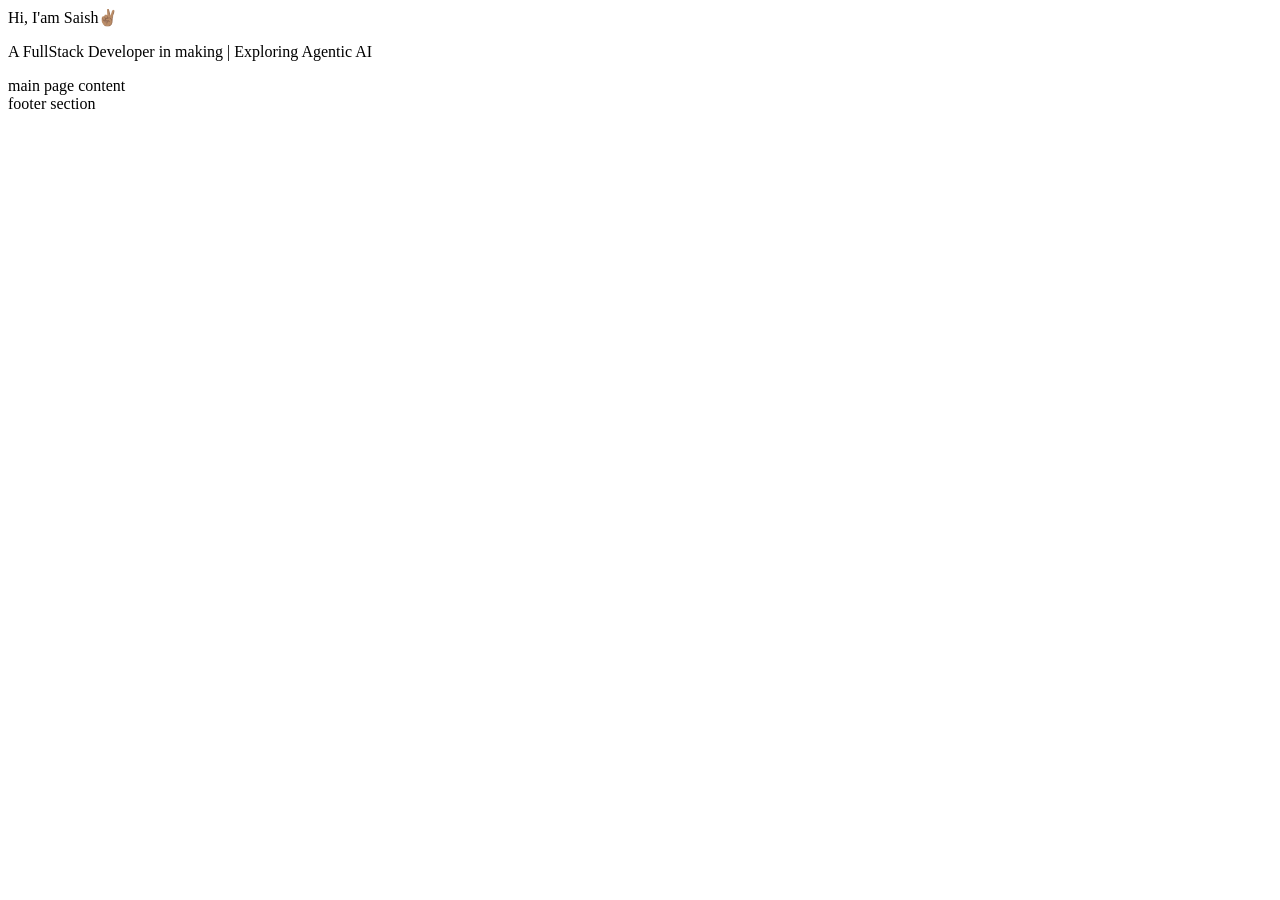
==== index.html @ 52a73630 "planing the page" ====
<!DOCTYPE html>
<html lang="en">
<head>
    <meta charset="UTF-8">
    <meta name="viewport" content="width=device-width, initial-scale=1.0">
    <title>Portfoilo-website</title>
</head>
<body>

    <div>
        <header>Hi, I'am Saish✌🏽</header>
        <p>A FullStack Developer in making | Exploring Agentic AI</p>
    </div>


    <div>
        main page content
    </div>


    <div>
        footer section
    </div>
    
</body>
</html>
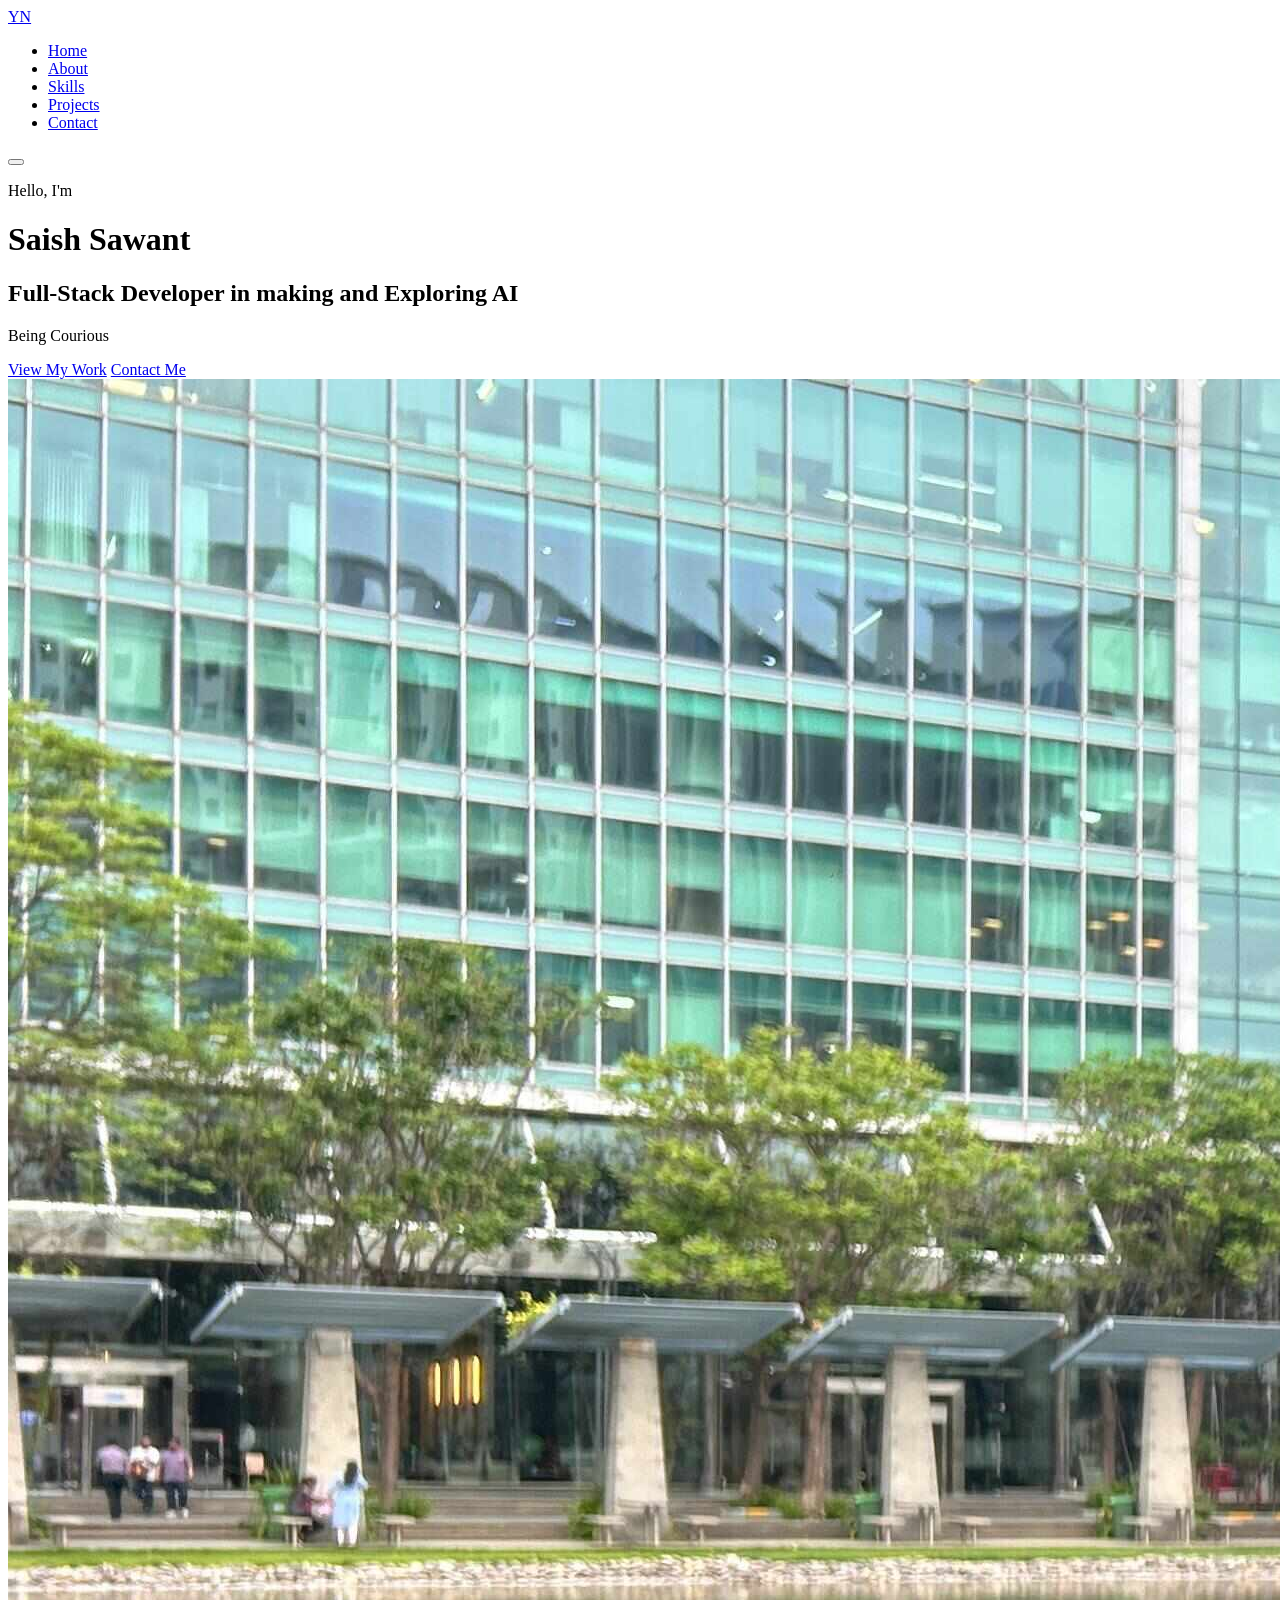
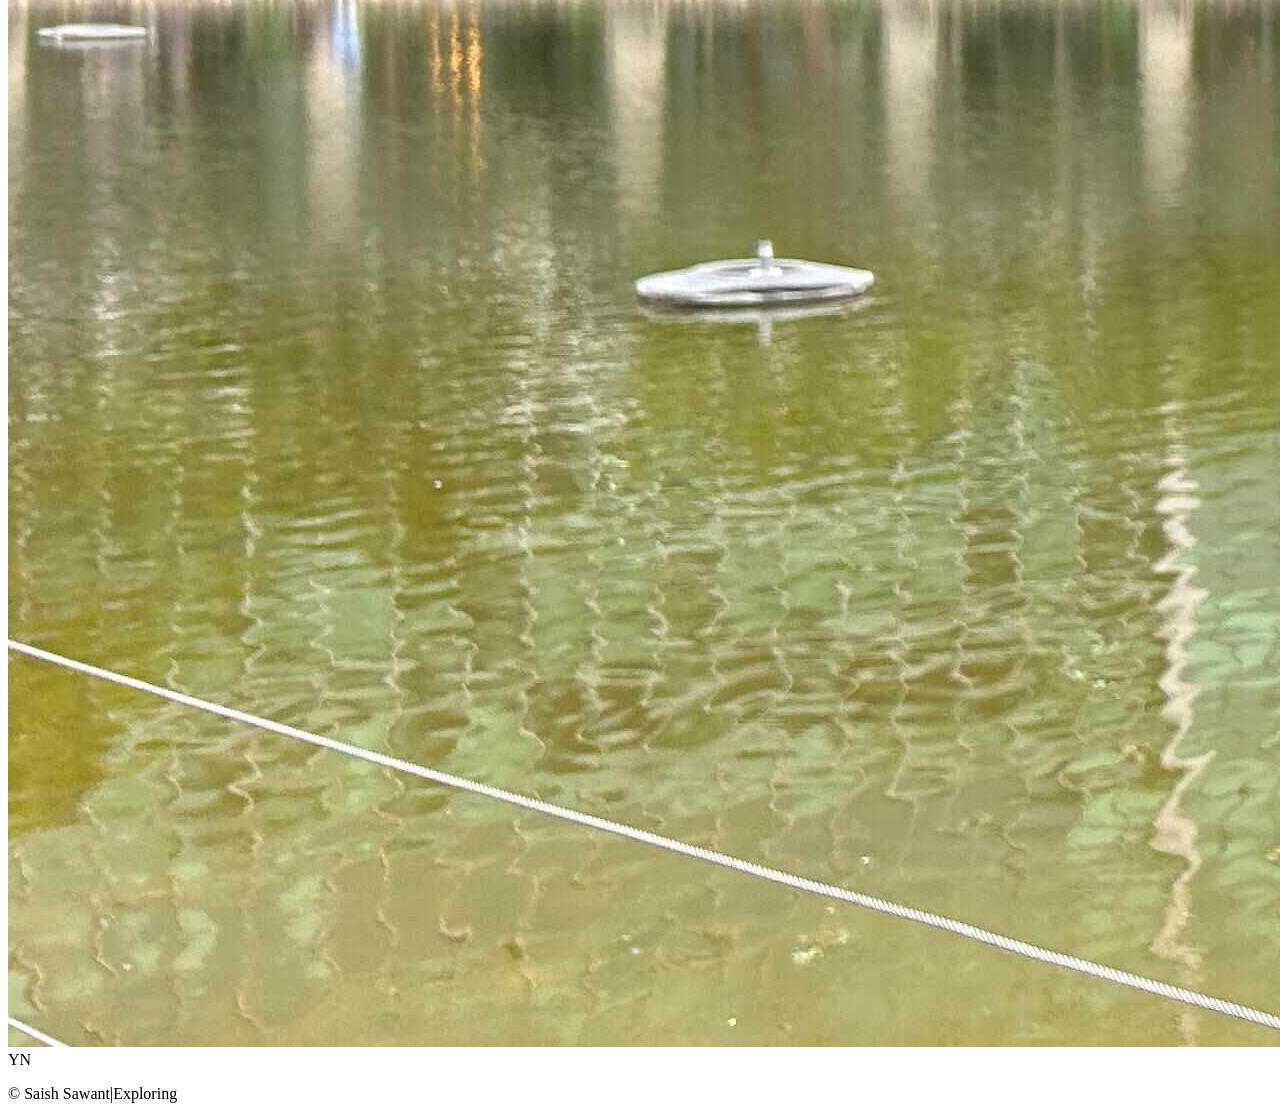
==== commit b45114a7: "basic Structure" ====
--- a/index.html
+++ b/index.html
@@ -1,26 +1,48 @@
 <!DOCTYPE html>
 <html lang="en">
 <head>
-    <meta charset="UTF-8">
-    <meta name="viewport" content="width=device-width, initial-scale=1.0">
-    <title>Portfoilo-website</title>
+  <meta charset="UTF-8" />
+  <meta name="viewport" content="width=device-width, initial-scale=1.0"/>
+  <title>Your Name | Home</title>
+  <link rel="stylesheet" href="style.css" />
+  <link href="https://fonts.googleapis.com/css2?family=Space+Mono:wght@400;700&family=Inter:wght@300;400;500;600&display=swap" rel="stylesheet"/>
 </head>
 <body>
 
-    <div>
-        <header>Hi, I'am Saish✌🏽</header>
-        <p>A FullStack Developer in making | Exploring Agentic AI</p>
+  <nav class="navbar" id="navbar">
+    <a href="index.html" class="nav-logo">YN</a>
+    <ul class="nav-links" id="nav-links">
+      <li><a href="index.html" class="active">Home</a></li>
+      <li><a href="about.html">About</a></li>
+      <li><a href="skills.html">Skills</a></li>
+      <li><a href="projects.html">Projects</a></li>
+      <li><a href="contact.html">Contact</a></li>
+    </ul>
+    <button class="hamburger" id="hamburger" aria-label="Toggle menu">
+      <span></span><span></span><span></span>
+    </button>
+  </nav>
+
+  <main class="hero">
+    <div class="hero-content">
+      <p class="hero-greeting">Hello, I'm</p>
+      <h1 class="hero-name">Saish Sawant</h1>
+      <h2 class="hero-role">Full-Stack Developer in making and Exploring AI </h2>
+      <p class="hero-tagline">Being Courious</p>
+      <div class="hero-buttons">
+        <a href="projects.html" class="btn btn-primary">View My Work</a>
+        <a href="contact.html" class="btn btn-outline">Contact Me</a>
+      </div>
     </div>
+    <div class="hero-avatar">
+        <img src="WhatsApp Image 2025-05-01 at 00.21.18 (1).jpeg" alt="Saish" class="avatar-photo">
+      <div class="avatar-placeholder">YN</div>
+    </div>
+  </main>
 
-
-    <div>
-        main page content
-    </div>
-
-
-    <div>
-        footer section
-    </div>
-    
+  <footer class="footer">
+    <p>© <span class="year"></span> Saish Sawant|Exploring</p>
+  </footer>
+  <script src="script.js"></script>
 </body>
-</html>+</html>
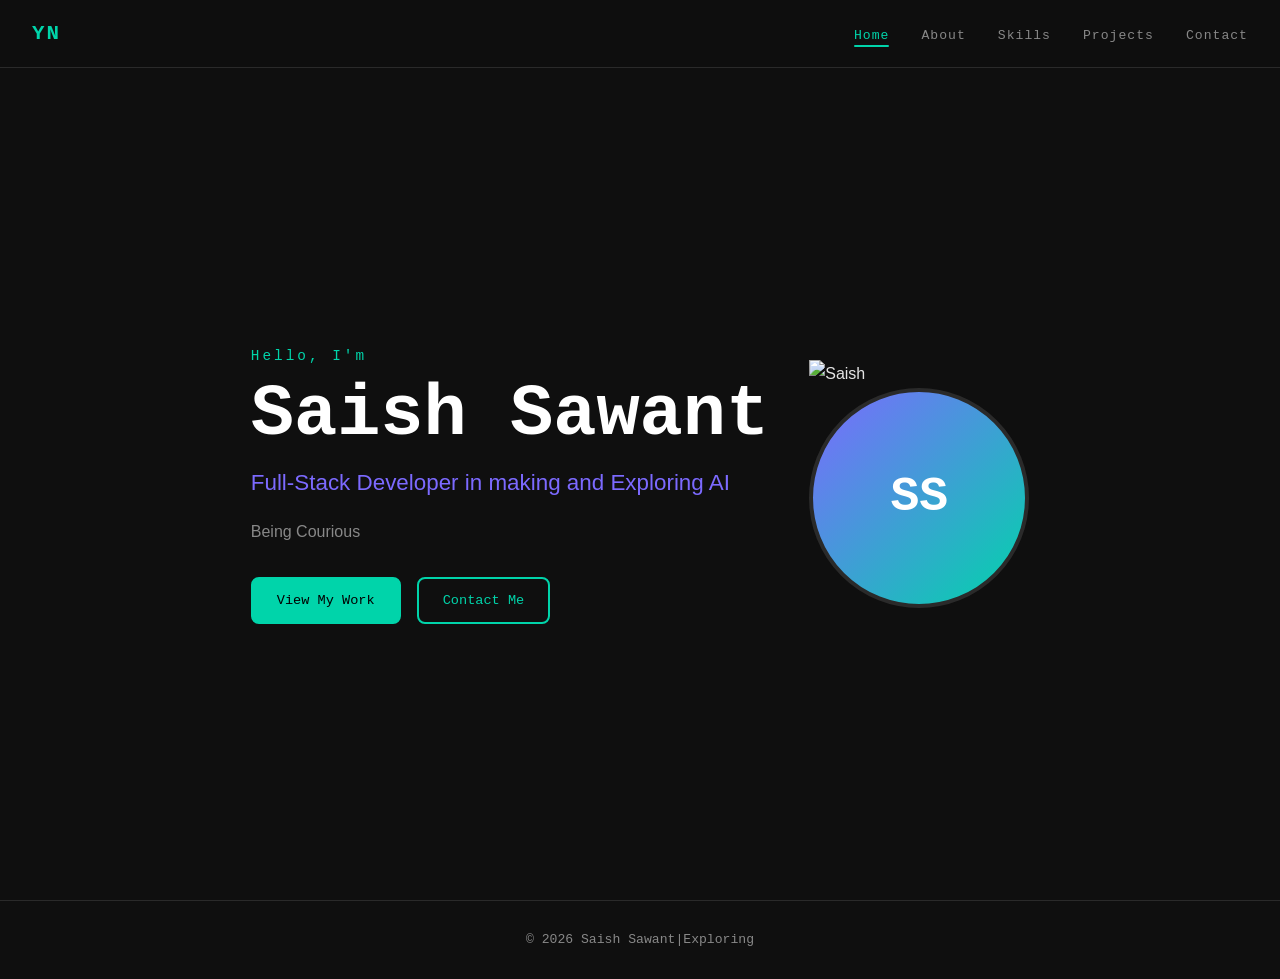
==== commit bd817bb8: "profile photo temp  fix" ====
--- a/index.html
+++ b/index.html
@@ -36,7 +36,7 @@
     </div>
     <div class="hero-avatar">
         <img src="WhatsApp Image 2025-05-01 at 00.21.18 (1).jpeg" alt="Saish" class="avatar-photo">
-      <div class="avatar-placeholder">YN</div>
+      <div class="avatar-placeholder">SS</div>
     </div>
   </main>
 
--- a/style.css
+++ b/style.css
@@ -0,0 +1,428 @@
+
+:root {
+  --clr-bg:        #0f0f0f;
+  --clr-bg-alt:    #181818;
+  --clr-surface:   #1e1e1e;
+  --clr-border:    #2a2a2a;
+  --clr-accent:    #00d4aa;       
+  --clr-accent2:   #7c6aff;       
+  --clr-text:      #e4e4e4;
+  --clr-muted:     #888;
+  --clr-white:     #ffffff;
+
+  --font-heading:  'Space Mono', monospace;
+  --font-body:     'Inter', sans-serif;
+
+  --radius:        8px;
+  --max-width:     1100px;
+  --transition:    0.3s ease;
+  --nav-height:    68px;
+}
+
+/* ---- RESET ---- */
+*, *::before, *::after { box-sizing: border-box; margin: 0; padding: 0; }
+html { scroll-behavior: smooth; }
+body {
+  background-color: var(--clr-bg);
+  color: var(--clr-text);
+  font-family: var(--font-body);
+  font-size: 16px;
+  line-height: 1.7;
+  min-height: 100vh;
+  display: flex;
+  flex-direction: column;
+}
+a { color: var(--clr-accent); text-decoration: none; transition: opacity var(--transition); }
+a:hover { opacity: 0.8; }
+img { max-width: 100%; display: block; }
+
+/* ---- LAYOUT ---- */
+.section {
+  padding: 80px 24px;
+  max-width: var(--max-width);
+  margin: 0 auto;
+  width: 100%;
+}
+
+/* Pages (non-hero) push content below the fixed nav */
+.page-main {
+  flex: 1;
+  padding-top: var(--nav-height);
+}
+
+.section-title {
+  font-family: var(--font-heading);
+  font-size: clamp(1.6rem, 4vw, 2.4rem);
+  color: var(--clr-white);
+  margin-bottom: 48px;
+  display: inline-block;
+}
+.section-title::after {
+  content: '';
+  display: block;
+  height: 3px;
+  width: 48px;
+  background: var(--clr-accent);
+  margin-top: 8px;
+  border-radius: 2px;
+}
+
+/* ---- BUTTONS ---- */
+.btn {
+  display: inline-block;
+  padding: 10px 24px;
+  border-radius: var(--radius);
+  font-family: var(--font-heading);
+  font-size: 0.85rem;
+  cursor: pointer;
+  transition: all var(--transition);
+  border: 2px solid transparent;
+}
+.btn-primary { background: var(--clr-accent); color: #000; border-color: var(--clr-accent); }
+.btn-primary:hover { background: transparent; color: var(--clr-accent); opacity: 1; }
+.btn-outline { background: transparent; color: var(--clr-accent); border-color: var(--clr-accent); }
+.btn-outline:hover { background: var(--clr-accent); color: #000; opacity: 1; }
+.btn-sm { padding: 7px 16px; font-size: 0.78rem; }
+
+/* =============================================
+   NAVBAR
+   ============================================= */
+.navbar {
+  position: fixed;
+  top: 0; left: 0; right: 0;
+  height: var(--nav-height);
+  background: rgba(15, 15, 15, 0.92);
+  backdrop-filter: blur(12px);
+  border-bottom: 1px solid var(--clr-border);
+  display: flex;
+  align-items: center;
+  justify-content: space-between;
+  padding: 0 32px;
+  z-index: 1000;
+}
+
+.nav-logo {
+  font-family: var(--font-heading);
+  font-size: 1.3rem;
+  font-weight: 700;
+  color: var(--clr-accent);
+  letter-spacing: 2px;
+}
+
+.nav-links {
+  list-style: none;
+  display: flex;
+  gap: 32px;
+}
+.nav-links a {
+  font-family: var(--font-heading);
+  font-size: 0.82rem;
+  color: var(--clr-muted);
+  letter-spacing: 1px;
+  transition: color var(--transition);
+  position: relative;
+  padding-bottom: 4px;
+}
+.nav-links a::after {
+  content: '';
+  position: absolute;
+  bottom: 0; left: 0;
+  width: 0; height: 2px;
+  background: var(--clr-accent);
+  transition: width var(--transition);
+  border-radius: 2px;
+}
+.nav-links a:hover,
+.nav-links a.active { color: var(--clr-accent); opacity: 1; }
+.nav-links a.active::after,
+.nav-links a:hover::after { width: 100%; }
+
+/* Hamburger */
+.hamburger {
+  display: none;
+  flex-direction: column;
+  gap: 5px;
+  background: none;
+  border: none;
+  cursor: pointer;
+  padding: 4px;
+}
+.hamburger span {
+  display: block; width: 22px; height: 2px;
+  background: var(--clr-text); border-radius: 2px;
+  transition: all var(--transition);
+}
+
+/* =============================================
+   HERO (index.html)
+   ============================================= */
+.hero {
+  flex: 1;
+  min-height: 100vh;
+  padding-top: var(--nav-height);
+  display: flex;
+  align-items: center;
+  justify-content: space-between;
+  gap: 40px;
+  max-width: var(--max-width);
+  margin: 0 auto;
+  padding-left: 24px;
+  padding-right: 24px;
+}
+.hero-content { flex: 1; }
+.hero-greeting {
+  font-family: var(--font-heading);
+  color: var(--clr-accent);
+  font-size: 0.9rem;
+  letter-spacing: 3px;
+  margin-bottom: 8px;
+  animation: fadeUp 0.6s ease both;
+}
+.hero-name {
+  font-family: var(--font-heading);
+  font-size: clamp(2.5rem, 7vw, 4.5rem);
+  color: var(--clr-white);
+  line-height: 1.1;
+  margin-bottom: 8px;
+  animation: fadeUp 0.7s ease both;
+}
+.hero-role {
+  font-size: clamp(1rem, 3vw, 1.4rem);
+  color: var(--clr-accent2);
+  font-weight: 500;
+  margin-bottom: 16px;
+  animation: fadeUp 0.8s ease both;
+}
+.hero-tagline {
+  color: var(--clr-muted);
+  max-width: 480px;
+  margin-bottom: 32px;
+  animation: fadeUp 0.9s ease both;
+}
+.hero-buttons {
+  display: flex; gap: 16px; flex-wrap: wrap;
+  animation: fadeUp 1s ease both;
+}
+.hero-avatar { flex-shrink: 0; animation: fadeIn 1s ease both; }
+.avatar-placeholder {
+  width: 220px; height: 220px;
+  border-radius: 50%;
+  background: linear-gradient(135deg, var(--clr-accent2), var(--clr-accent));
+  display: flex; align-items: center; justify-content: center;
+  font-family: var(--font-heading);
+  font-size: 3rem; color: #fff; font-weight: 700;
+  border: 4px solid var(--clr-border);
+}
+/* Real photo: .avatar-photo { width:220px; height:220px; border-radius:50%; object-fit:cover; } */
+
+/* =============================================
+   ABOUT
+   ============================================= */
+.about-grid {
+  display: grid;
+  grid-template-columns: 1fr 1fr;
+  gap: 60px;
+  align-items: start;
+}
+.about-text p { color: var(--clr-muted); margin-bottom: 16px; }
+.about-text strong { color: var(--clr-white); }
+.about-text .btn { margin-top: 8px; }
+.about-info { display: flex; flex-direction: column; gap: 14px; }
+.info-item {
+  display: flex; gap: 16px;
+  padding-bottom: 14px;
+  border-bottom: 1px solid var(--clr-border);
+}
+.info-label {
+  font-family: var(--font-heading);
+  font-size: 0.75rem;
+  color: var(--clr-accent);
+  letter-spacing: 1px;
+  min-width: 90px;
+}
+
+/* =============================================
+   SKILLS
+   ============================================= */
+.skills-grid {
+  display: grid;
+  grid-template-columns: repeat(auto-fill, minmax(260px, 1fr));
+  gap: 24px;
+}
+.skill-card {
+  background: var(--clr-surface);
+  border: 1px solid var(--clr-border);
+  border-radius: var(--radius);
+  padding: 28px;
+  transition: transform var(--transition), border-color var(--transition);
+}
+.skill-card:hover { transform: translateY(-4px); border-color: var(--clr-accent); }
+.skill-icon { font-size: 2rem; margin-bottom: 12px; }
+.skill-card h3 {
+  font-family: var(--font-heading);
+  font-size: 0.95rem; color: var(--clr-white); margin-bottom: 8px;
+}
+.skill-card p { font-size: 0.88rem; color: var(--clr-muted); }
+
+/* =============================================
+   PROJECTS
+   ============================================= */
+.projects-grid {
+  display: grid;
+  grid-template-columns: repeat(auto-fill, minmax(300px, 1fr));
+  gap: 28px;
+}
+.project-card {
+  background: var(--clr-surface);
+  border: 1px solid var(--clr-border);
+  border-radius: var(--radius);
+  padding: 28px;
+  display: flex; flex-direction: column; gap: 12px;
+  transition: transform var(--transition), border-color var(--transition);
+}
+.project-card:hover { transform: translateY(-4px); border-color: var(--clr-accent2); }
+.project-tag {
+  font-family: var(--font-heading);
+  font-size: 0.7rem; color: var(--clr-accent2);
+  background: rgba(124,106,255,0.12);
+  padding: 3px 10px; border-radius: 20px; letter-spacing: 1px;
+}
+.project-title { font-family: var(--font-heading); font-size: 1.05rem; color: var(--clr-white); }
+.project-desc { font-size: 0.88rem; color: var(--clr-muted); flex: 1; }
+.project-tech { display: flex; flex-wrap: wrap; gap: 8px; }
+.project-tech span {
+  font-family: var(--font-heading); font-size: 0.7rem;
+  color: var(--clr-accent);
+  background: rgba(0,212,170,0.08);
+  padding: 3px 10px; border-radius: 20px;
+  border: 1px solid rgba(0,212,170,0.2);
+}
+.project-links { display: flex; gap: 10px; flex-wrap: wrap; }
+
+/* =============================================
+   CONTACT PAGE
+   ============================================= */
+.contact-section {
+  text-align: center;
+  max-width: 600px;
+}
+.contact-intro {
+  color: var(--clr-muted);
+  margin-bottom: 40px;
+  font-size: 1rem;
+  max-width: 480px;
+  margin-left: auto;
+  margin-right: auto;
+}
+
+/* Big clickable email link */
+.email-link {
+  display: inline-flex;
+  align-items: center;
+  gap: 12px;
+  font-family: var(--font-heading);
+  font-size: clamp(1rem, 3vw, 1.35rem);
+  color: var(--clr-white);
+  background: var(--clr-surface);
+  border: 2px solid var(--clr-accent);
+  border-radius: var(--radius);
+  padding: 18px 32px;
+  transition: all var(--transition);
+  margin-bottom: 40px;
+}
+.email-link:hover {
+  background: var(--clr-accent);
+  color: #000;
+  opacity: 1;
+  transform: translateY(-2px);
+}
+.email-icon { font-size: 1.4rem; }
+
+.contact-divider {
+  font-family: var(--font-heading);
+  font-size: 0.75rem;
+  color: var(--clr-muted);
+  letter-spacing: 2px;
+  margin-bottom: 24px;
+}
+
+.social-links { display: flex; justify-content: center; gap: 16px; flex-wrap: wrap; }
+.social-btn {
+  font-family: var(--font-heading);
+  font-size: 0.8rem;
+  color: var(--clr-muted);
+  background: var(--clr-surface);
+  border: 1px solid var(--clr-border);
+  border-radius: var(--radius);
+  padding: 10px 20px;
+  transition: all var(--transition);
+  letter-spacing: 1px;
+}
+.social-btn:hover { color: var(--clr-accent); border-color: var(--clr-accent); opacity: 1; }
+
+/* =============================================
+   FOOTER
+   ============================================= */
+.footer {
+  text-align: center;
+  padding: 28px 24px;
+  border-top: 1px solid var(--clr-border);
+  font-size: 0.82rem;
+  color: var(--clr-muted);
+  font-family: var(--font-heading);
+  margin-top: auto;
+}
+
+/* =============================================
+   ANIMATIONS
+   ============================================= */
+@keyframes fadeUp {
+  from { opacity: 0; transform: translateY(24px); }
+  to   { opacity: 1; transform: translateY(0); }
+}
+@keyframes fadeIn {
+  from { opacity: 0; }
+  to   { opacity: 1; }
+}
+
+/* Scroll / load reveal */
+.reveal {
+  opacity: 0;
+  transform: translateY(28px);
+  transition: opacity 0.55s ease, transform 0.55s ease;
+}
+.reveal.visible { opacity: 1; transform: translateY(0); }
+
+/* =============================================
+   RESPONSIVE
+   ============================================= */
+@media (max-width: 768px) {
+  .hamburger { display: flex; }
+
+  .nav-links {
+    display: none;
+    flex-direction: column;
+    position: absolute;
+    top: var(--nav-height); left: 0; right: 0;
+    background: var(--clr-bg-alt);
+    padding: 24px 32px;
+    border-bottom: 1px solid var(--clr-border);
+    gap: 20px;
+  }
+  .nav-links.open { display: flex; }
+
+  .hero {
+    flex-direction: column-reverse;
+    text-align: center;
+    padding-top: calc(var(--nav-height) + 40px);
+  }
+  .hero-tagline { margin: 0 auto 32px; }
+  .hero-buttons { justify-content: center; }
+  .avatar-placeholder { width: 150px; height: 150px; font-size: 2rem; }
+  .about-grid { grid-template-columns: 1fr; gap: 36px; }
+}
+
+@media (max-width: 480px) {
+  .skills-grid, .projects-grid { grid-template-columns: 1fr; }
+  .email-link { font-size: 0.9rem; padding: 14px 20px; }
+}
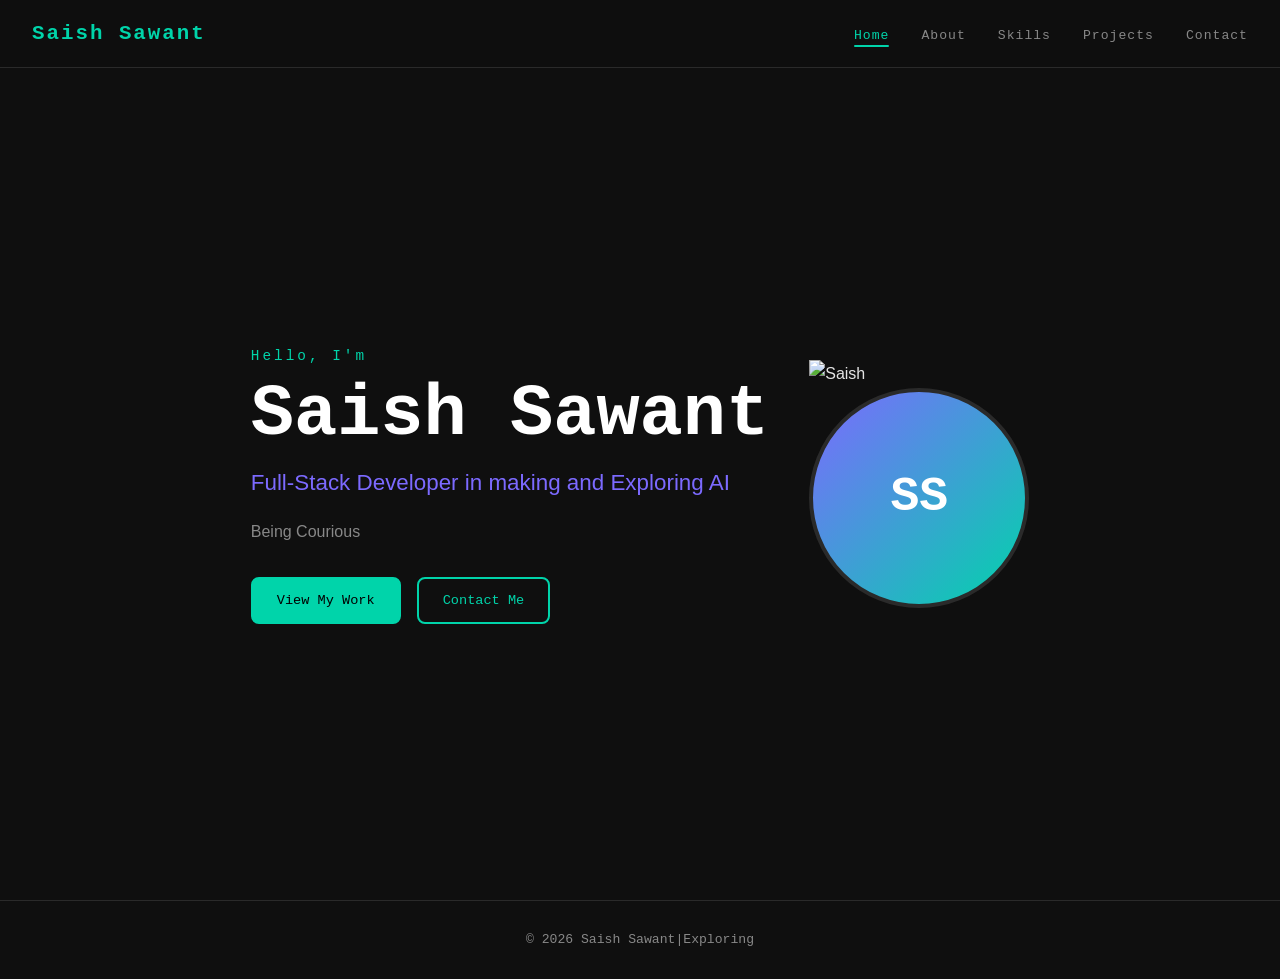
==== commit 5823c188: "updating the file structure" ====
--- a/index.html
+++ b/index.html
@@ -4,19 +4,19 @@
   <meta charset="UTF-8" />
   <meta name="viewport" content="width=device-width, initial-scale=1.0"/>
   <title>Your Name | Home</title>
-  <link rel="stylesheet" href="style.css" />
+  <link rel="stylesheet" href="./css/style.css" />
   <link href="https://fonts.googleapis.com/css2?family=Space+Mono:wght@400;700&family=Inter:wght@300;400;500;600&display=swap" rel="stylesheet"/>
 </head>
 <body>
 
   <nav class="navbar" id="navbar">
-    <a href="index.html" class="nav-logo">YN</a>
+    <a href="index.html" class="nav-logo">Saish Sawant</a>
     <ul class="nav-links" id="nav-links">
       <li><a href="index.html" class="active">Home</a></li>
-      <li><a href="about.html">About</a></li>
-      <li><a href="skills.html">Skills</a></li>
+      <li><a href="./pages/about.html">About</a></li>
+      <li><a href="./pages/skills.html">Skills</a></li>
       <li><a href="projects.html">Projects</a></li>
-      <li><a href="contact.html">Contact</a></li>
+      <li><a href="./pages/contact.html">Contact</a></li>
     </ul>
     <button class="hamburger" id="hamburger" aria-label="Toggle menu">
       <span></span><span></span><span></span>
@@ -43,6 +43,6 @@
   <footer class="footer">
     <p>© <span class="year"></span> Saish Sawant|Exploring</p>
   </footer>
-  <script src="script.js"></script>
+  <script src="./js/script.js"></script>
 </body>
 </html>
--- a/css/style.css
+++ b/css/style.css
@@ -0,0 +1,428 @@
+
+:root {
+  --clr-bg:        #0f0f0f;
+  --clr-bg-alt:    #181818;
+  --clr-surface:   #1e1e1e;
+  --clr-border:    #2a2a2a;
+  --clr-accent:    #00d4aa;       
+  --clr-accent2:   #7c6aff;       
+  --clr-text:      #e4e4e4;
+  --clr-muted:     #888;
+  --clr-white:     #ffffff;
+
+  --font-heading:  'Space Mono', monospace;
+  --font-body:     'Inter', sans-serif;
+
+  --radius:        8px;
+  --max-width:     1100px;
+  --transition:    0.3s ease;
+  --nav-height:    68px;
+}
+
+/* ---- RESET ---- */
+*, *::before, *::after { box-sizing: border-box; margin: 0; padding: 0; }
+html { scroll-behavior: smooth; }
+body {
+  background-color: var(--clr-bg);
+  color: var(--clr-text);
+  font-family: var(--font-body);
+  font-size: 16px;
+  line-height: 1.7;
+  min-height: 100vh;
+  display: flex;
+  flex-direction: column;
+}
+a { color: var(--clr-accent); text-decoration: none; transition: opacity var(--transition); }
+a:hover { opacity: 0.8; }
+img { max-width: 100%; display: block; }
+
+/* ---- LAYOUT ---- */
+.section {
+  padding: 80px 24px;
+  max-width: var(--max-width);
+  margin: 0 auto;
+  width: 100%;
+}
+
+/* Pages (non-hero) push content below the fixed nav */
+.page-main {
+  flex: 1;
+  padding-top: var(--nav-height);
+}
+
+.section-title {
+  font-family: var(--font-heading);
+  font-size: clamp(1.6rem, 4vw, 2.4rem);
+  color: var(--clr-white);
+  margin-bottom: 48px;
+  display: inline-block;
+}
+.section-title::after {
+  content: '';
+  display: block;
+  height: 3px;
+  width: 48px;
+  background: var(--clr-accent);
+  margin-top: 8px;
+  border-radius: 2px;
+}
+
+/* ---- BUTTONS ---- */
+.btn {
+  display: inline-block;
+  padding: 10px 24px;
+  border-radius: var(--radius);
+  font-family: var(--font-heading);
+  font-size: 0.85rem;
+  cursor: pointer;
+  transition: all var(--transition);
+  border: 2px solid transparent;
+}
+.btn-primary { background: var(--clr-accent); color: #000; border-color: var(--clr-accent); }
+.btn-primary:hover { background: transparent; color: var(--clr-accent); opacity: 1; }
+.btn-outline { background: transparent; color: var(--clr-accent); border-color: var(--clr-accent); }
+.btn-outline:hover { background: var(--clr-accent); color: #000; opacity: 1; }
+.btn-sm { padding: 7px 16px; font-size: 0.78rem; }
+
+/* =============================================
+   NAVBAR
+   ============================================= */
+.navbar {
+  position: fixed;
+  top: 0; left: 0; right: 0;
+  height: var(--nav-height);
+  background: rgba(15, 15, 15, 0.92);
+  backdrop-filter: blur(12px);
+  border-bottom: 1px solid var(--clr-border);
+  display: flex;
+  align-items: center;
+  justify-content: space-between;
+  padding: 0 32px;
+  z-index: 1000;
+}
+
+.nav-logo {
+  font-family: var(--font-heading);
+  font-size: 1.3rem;
+  font-weight: 700;
+  color: var(--clr-accent);
+  letter-spacing: 2px;
+}
+
+.nav-links {
+  list-style: none;
+  display: flex;
+  gap: 32px;
+}
+.nav-links a {
+  font-family: var(--font-heading);
+  font-size: 0.82rem;
+  color: var(--clr-muted);
+  letter-spacing: 1px;
+  transition: color var(--transition);
+  position: relative;
+  padding-bottom: 4px;
+}
+.nav-links a::after {
+  content: '';
+  position: absolute;
+  bottom: 0; left: 0;
+  width: 0; height: 2px;
+  background: var(--clr-accent);
+  transition: width var(--transition);
+  border-radius: 2px;
+}
+.nav-links a:hover,
+.nav-links a.active { color: var(--clr-accent); opacity: 1; }
+.nav-links a.active::after,
+.nav-links a:hover::after { width: 100%; }
+
+/* Hamburger */
+.hamburger {
+  display: none;
+  flex-direction: column;
+  gap: 5px;
+  background: none;
+  border: none;
+  cursor: pointer;
+  padding: 4px;
+}
+.hamburger span {
+  display: block; width: 22px; height: 2px;
+  background: var(--clr-text); border-radius: 2px;
+  transition: all var(--transition);
+}
+
+/* =============================================
+   HERO (index.html)
+   ============================================= */
+.hero {
+  flex: 1;
+  min-height: 100vh;
+  padding-top: var(--nav-height);
+  display: flex;
+  align-items: center;
+  justify-content: space-between;
+  gap: 40px;
+  max-width: var(--max-width);
+  margin: 0 auto;
+  padding-left: 24px;
+  padding-right: 24px;
+}
+.hero-content { flex: 1; }
+.hero-greeting {
+  font-family: var(--font-heading);
+  color: var(--clr-accent);
+  font-size: 0.9rem;
+  letter-spacing: 3px;
+  margin-bottom: 8px;
+  animation: fadeUp 0.6s ease both;
+}
+.hero-name {
+  font-family: var(--font-heading);
+  font-size: clamp(2.5rem, 7vw, 4.5rem);
+  color: var(--clr-white);
+  line-height: 1.1;
+  margin-bottom: 8px;
+  animation: fadeUp 0.7s ease both;
+}
+.hero-role {
+  font-size: clamp(1rem, 3vw, 1.4rem);
+  color: var(--clr-accent2);
+  font-weight: 500;
+  margin-bottom: 16px;
+  animation: fadeUp 0.8s ease both;
+}
+.hero-tagline {
+  color: var(--clr-muted);
+  max-width: 480px;
+  margin-bottom: 32px;
+  animation: fadeUp 0.9s ease both;
+}
+.hero-buttons {
+  display: flex; gap: 16px; flex-wrap: wrap;
+  animation: fadeUp 1s ease both;
+}
+.hero-avatar { flex-shrink: 0; animation: fadeIn 1s ease both; }
+.avatar-placeholder {
+  width: 220px; height: 220px;
+  border-radius: 50%;
+  background: linear-gradient(135deg, var(--clr-accent2), var(--clr-accent));
+  display: flex; align-items: center; justify-content: center;
+  font-family: var(--font-heading);
+  font-size: 3rem; color: #fff; font-weight: 700;
+  border: 4px solid var(--clr-border);
+}
+/* Real photo: .avatar-photo { width:220px; height:220px; border-radius:50%; object-fit:cover; } */
+
+/* =============================================
+   ABOUT
+   ============================================= */
+.about-grid {
+  display: grid;
+  grid-template-columns: 1fr 1fr;
+  gap: 60px;
+  align-items: start;
+}
+.about-text p { color: var(--clr-muted); margin-bottom: 16px; }
+.about-text strong { color: var(--clr-white); }
+.about-text .btn { margin-top: 8px; }
+.about-info { display: flex; flex-direction: column; gap: 14px; }
+.info-item {
+  display: flex; gap: 16px;
+  padding-bottom: 14px;
+  border-bottom: 1px solid var(--clr-border);
+}
+.info-label {
+  font-family: var(--font-heading);
+  font-size: 0.75rem;
+  color: var(--clr-accent);
+  letter-spacing: 1px;
+  min-width: 90px;
+}
+
+/* =============================================
+   SKILLS
+   ============================================= */
+.skills-grid {
+  display: grid;
+  grid-template-columns: repeat(auto-fill, minmax(260px, 1fr));
+  gap: 24px;
+}
+.skill-card {
+  background: var(--clr-surface);
+  border: 1px solid var(--clr-border);
+  border-radius: var(--radius);
+  padding: 28px;
+  transition: transform var(--transition), border-color var(--transition);
+}
+.skill-card:hover { transform: translateY(-4px); border-color: var(--clr-accent); }
+.skill-icon { font-size: 2rem; margin-bottom: 12px; }
+.skill-card h3 {
+  font-family: var(--font-heading);
+  font-size: 0.95rem; color: var(--clr-white); margin-bottom: 8px;
+}
+.skill-card p { font-size: 0.88rem; color: var(--clr-muted); }
+
+/* =============================================
+   PROJECTS
+   ============================================= */
+.projects-grid {
+  display: grid;
+  grid-template-columns: repeat(auto-fill, minmax(300px, 1fr));
+  gap: 28px;
+}
+.project-card {
+  background: var(--clr-surface);
+  border: 1px solid var(--clr-border);
+  border-radius: var(--radius);
+  padding: 28px;
+  display: flex; flex-direction: column; gap: 12px;
+  transition: transform var(--transition), border-color var(--transition);
+}
+.project-card:hover { transform: translateY(-4px); border-color: var(--clr-accent2); }
+.project-tag {
+  font-family: var(--font-heading);
+  font-size: 0.7rem; color: var(--clr-accent2);
+  background: rgba(124,106,255,0.12);
+  padding: 3px 10px; border-radius: 20px; letter-spacing: 1px;
+}
+.project-title { font-family: var(--font-heading); font-size: 1.05rem; color: var(--clr-white); }
+.project-desc { font-size: 0.88rem; color: var(--clr-muted); flex: 1; }
+.project-tech { display: flex; flex-wrap: wrap; gap: 8px; }
+.project-tech span {
+  font-family: var(--font-heading); font-size: 0.7rem;
+  color: var(--clr-accent);
+  background: rgba(0,212,170,0.08);
+  padding: 3px 10px; border-radius: 20px;
+  border: 1px solid rgba(0,212,170,0.2);
+}
+.project-links { display: flex; gap: 10px; flex-wrap: wrap; }
+
+/* =============================================
+   CONTACT PAGE
+   ============================================= */
+.contact-section {
+  text-align: center;
+  max-width: 600px;
+}
+.contact-intro {
+  color: var(--clr-muted);
+  margin-bottom: 40px;
+  font-size: 1rem;
+  max-width: 480px;
+  margin-left: auto;
+  margin-right: auto;
+}
+
+/* Big clickable email link */
+.email-link {
+  display: inline-flex;
+  align-items: center;
+  gap: 12px;
+  font-family: var(--font-heading);
+  font-size: clamp(1rem, 3vw, 1.35rem);
+  color: var(--clr-white);
+  background: var(--clr-surface);
+  border: 2px solid var(--clr-accent);
+  border-radius: var(--radius);
+  padding: 18px 32px;
+  transition: all var(--transition);
+  margin-bottom: 40px;
+}
+.email-link:hover {
+  background: var(--clr-accent);
+  color: #000;
+  opacity: 1;
+  transform: translateY(-2px);
+}
+.email-icon { font-size: 1.4rem; }
+
+.contact-divider {
+  font-family: var(--font-heading);
+  font-size: 0.75rem;
+  color: var(--clr-muted);
+  letter-spacing: 2px;
+  margin-bottom: 24px;
+}
+
+.social-links { display: flex; justify-content: center; gap: 16px; flex-wrap: wrap; }
+.social-btn {
+  font-family: var(--font-heading);
+  font-size: 0.8rem;
+  color: var(--clr-muted);
+  background: var(--clr-surface);
+  border: 1px solid var(--clr-border);
+  border-radius: var(--radius);
+  padding: 10px 20px;
+  transition: all var(--transition);
+  letter-spacing: 1px;
+}
+.social-btn:hover { color: var(--clr-accent); border-color: var(--clr-accent); opacity: 1; }
+
+/* =============================================
+   FOOTER
+   ============================================= */
+.footer {
+  text-align: center;
+  padding: 28px 24px;
+  border-top: 1px solid var(--clr-border);
+  font-size: 0.82rem;
+  color: var(--clr-muted);
+  font-family: var(--font-heading);
+  margin-top: auto;
+}
+
+/* =============================================
+   ANIMATIONS
+   ============================================= */
+@keyframes fadeUp {
+  from { opacity: 0; transform: translateY(24px); }
+  to   { opacity: 1; transform: translateY(0); }
+}
+@keyframes fadeIn {
+  from { opacity: 0; }
+  to   { opacity: 1; }
+}
+
+/* Scroll / load reveal */
+.reveal {
+  opacity: 0;
+  transform: translateY(28px);
+  transition: opacity 0.55s ease, transform 0.55s ease;
+}
+.reveal.visible { opacity: 1; transform: translateY(0); }
+
+/* =============================================
+   RESPONSIVE
+   ============================================= */
+@media (max-width: 768px) {
+  .hamburger { display: flex; }
+
+  .nav-links {
+    display: none;
+    flex-direction: column;
+    position: absolute;
+    top: var(--nav-height); left: 0; right: 0;
+    background: var(--clr-bg-alt);
+    padding: 24px 32px;
+    border-bottom: 1px solid var(--clr-border);
+    gap: 20px;
+  }
+  .nav-links.open { display: flex; }
+
+  .hero {
+    flex-direction: column-reverse;
+    text-align: center;
+    padding-top: calc(var(--nav-height) + 40px);
+  }
+  .hero-tagline { margin: 0 auto 32px; }
+  .hero-buttons { justify-content: center; }
+  .avatar-placeholder { width: 150px; height: 150px; font-size: 2rem; }
+  .about-grid { grid-template-columns: 1fr; gap: 36px; }
+}
+
+@media (max-width: 480px) {
+  .skills-grid, .projects-grid { grid-template-columns: 1fr; }
+  .email-link { font-size: 0.9rem; padding: 14px 20px; }
+}
